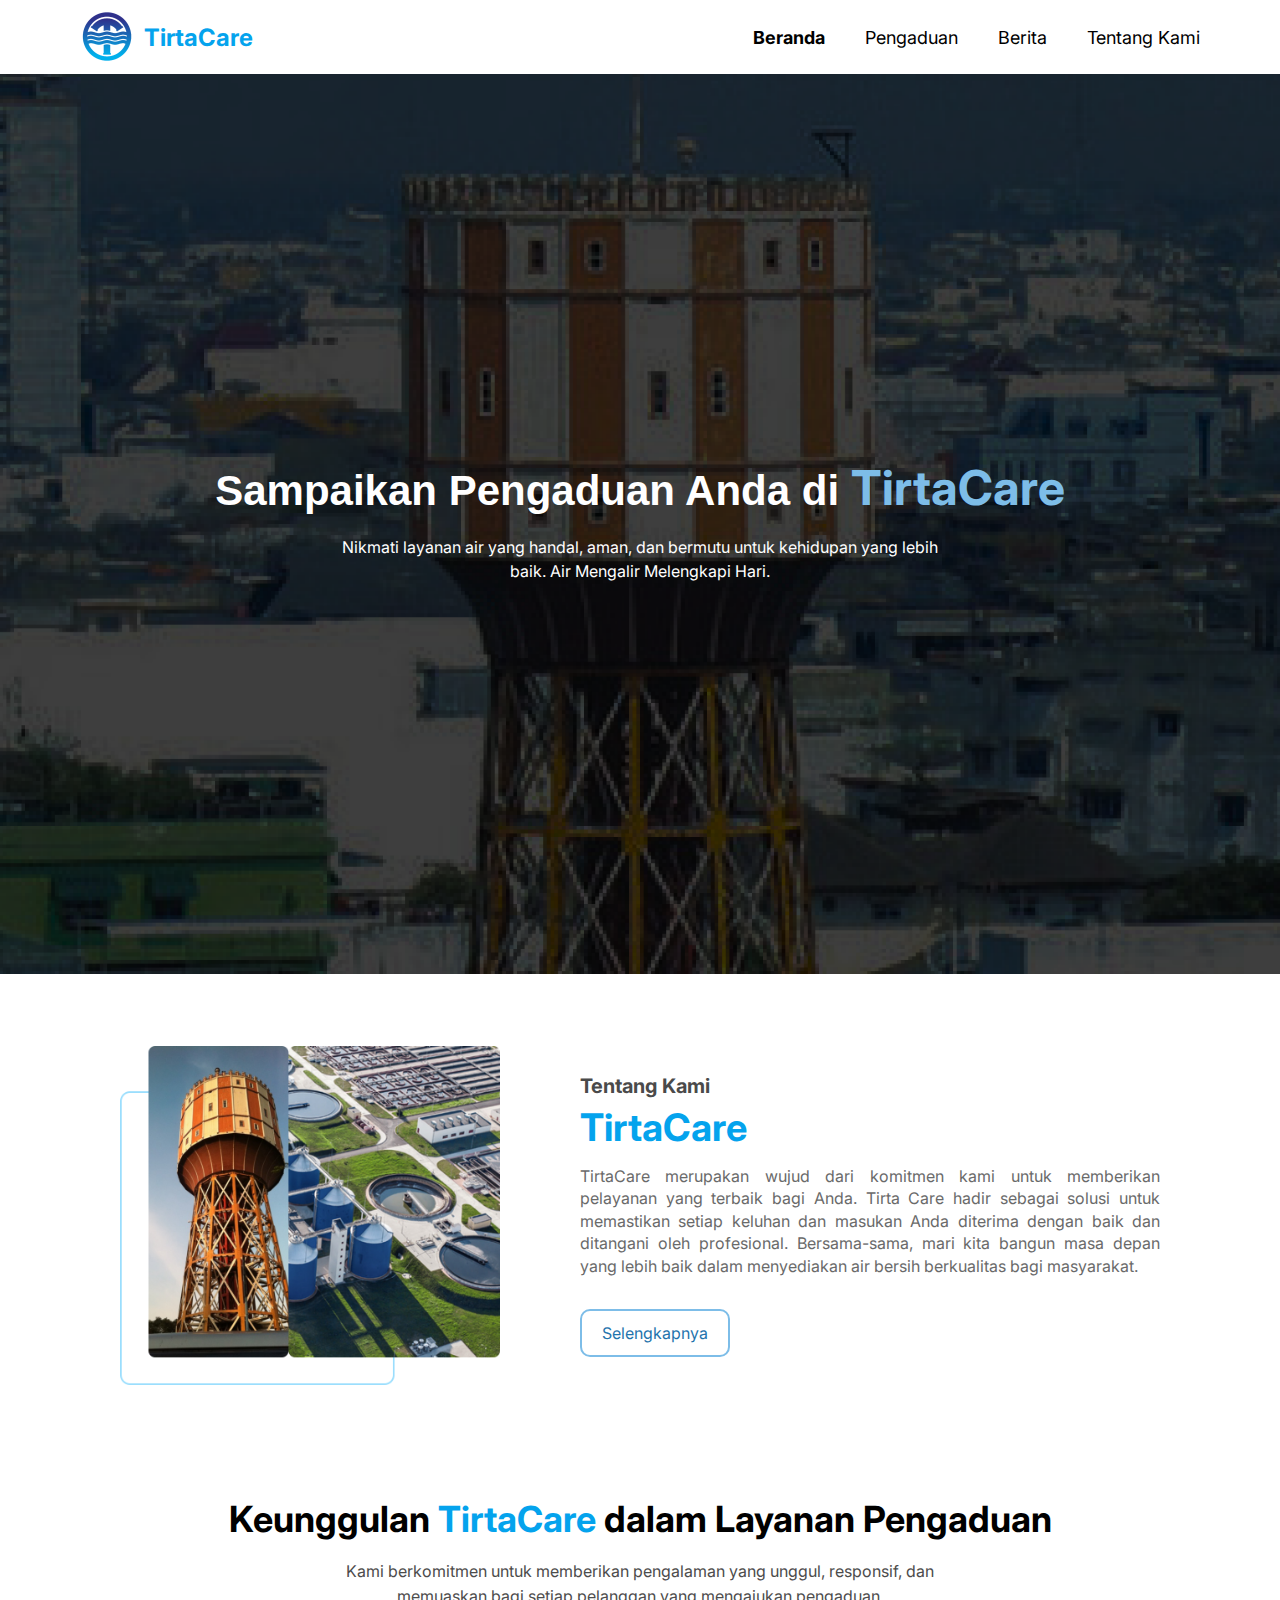
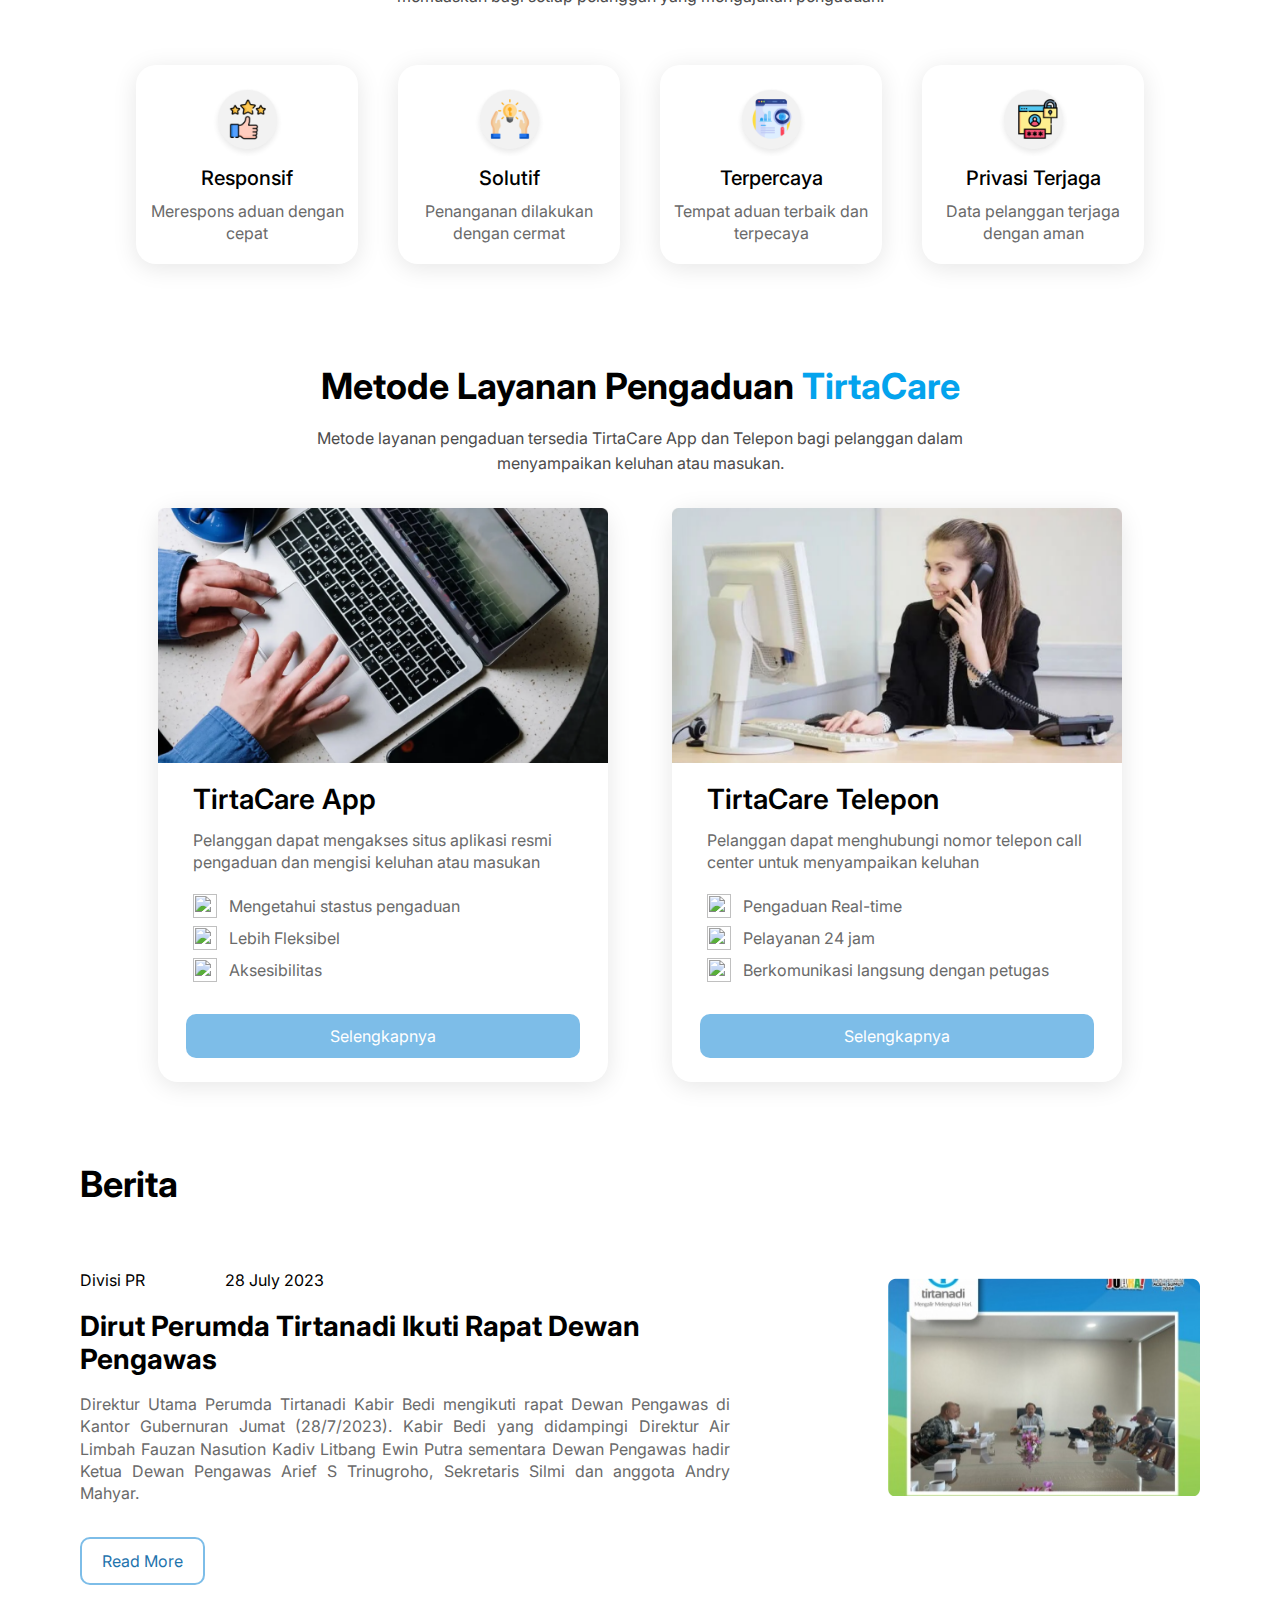
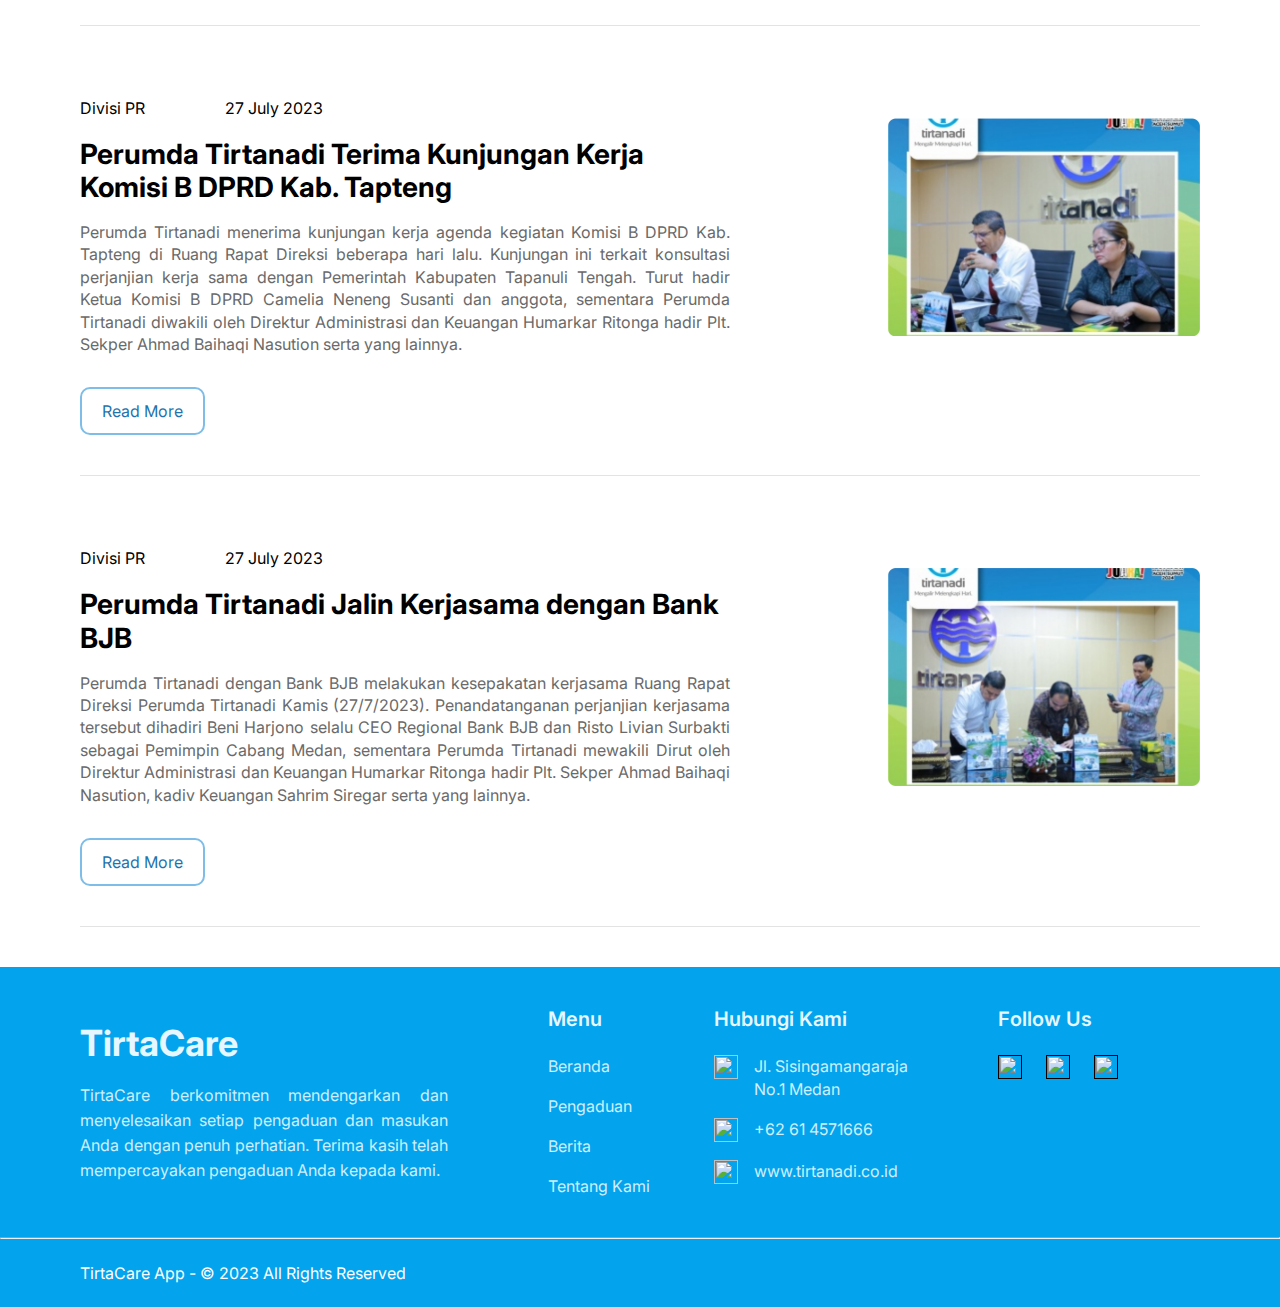
==== index.html @ 65e9d35b "first commit" ====
<!DOCTYPE html>
<html lang="en">
<head>
    <meta charset="UTF-8">
    <meta http-equiv="X-UA-Compatible" content="IE=edge">
    <meta name="viewport" content="width=device-width, initial-scale=1.0">
    <title>TirtaCare</title>
    <link rel="shortcut icon" href="./asset/image/logo.png" type="image/x-icon">

    <!-- Style CSS -->
    <link rel="stylesheet" href="./asset/styles/index.css">

    <!-- Javascript -->
    <script defer src="./asset/script/script.js"></script>

    <!-- Icons -->
    <link href='https://unpkg.com/boxicons@2.1.4/css/boxicons.min.css' rel='stylesheet'>

</head>
<body>
    <!-- Navbar -->
    <header class="container" id="container-navbar">
        <nav class="navbar">
            <div class="brand">
                <img id="logo-brand" src="./asset/image/logo.png"></img>
                <a href="index.html"><h1 id="name-brand">TirtaCare</h1></a>
            </div>
            <ul class="menu">
                <li><a href="#" id="active">Beranda</a></li>
                <li><a href="#">Pengaduan</a></li>
                <li><a href="#">Berita</a></li>
                <li><a href="#">Tentang Kami</a></li>
            </ul>
            <div class="toggle-btn">
                <i class='bx bx-menu'></i>
            </div>
        </nav>
        <div class="dropDown-menu">
            <li><a href="#">Beranda</a></li>
            <li><a href="#">Pengaduan</a></li>
            <li><a href="#">Berita</a></li>
            <li><a href="#">Tentang Kami</a></li>
        </div>
    </header>

    <!-- Hero Banner -->
    <main>
        <div class="container" id="container-hero">
            <section id="hero-content">
                <div id="headline">
                    Sampaikan Pengaduan Anda di <span>TirtaCare</span>
                </div>
                <p id="description">
                    Nikmati layanan air yang handal, aman, dan bermutu untuk kehidupan yang lebih baik. Air Mengalir Melengkapi Hari.
                </p>
            </section>
        </div>
    </main>

    <!-- About US -->
    <div class="container" id="container-aboutUs">
        <section class="aboutUs">
            <img src="./asset/image/img-aboutUs.png" alt="">
            <div class="aboutUs-content">
                <div class="aboutUs-text">
                    <div class="aboutUs-title">
                        <h6>Tentang Kami</h6>
                        <h2>TirtaCare</h2>
                    </div>
                    <p>TirtaCare merupakan wujud dari komitmen kami untuk memberikan pelayanan yang terbaik bagi Anda. Tirta Care hadir sebagai solusi untuk memastikan setiap keluhan dan masukan Anda diterima dengan baik dan ditangani oleh profesional. Bersama-sama, mari kita bangun masa depan yang lebih baik dalam menyediakan air bersih berkualitas bagi masyarakat.</p>
                </div>
                <a href="" class="btn btn-secondary">Selengkapnya</a>
            </div>
        </section>
    </div>

    <!-- Keunggulan -->
    <div class="container" id="container-keunggulan">
        <section class="keunggulan">
            <div class="content-title">
                <h2 class="title">
                    Keunggulan <span id="span-brand">TirtaCare</span> dalam Layanan Pengaduan
                </h2>
                <p>Kami berkomitmen untuk memberikan pengalaman yang unggul, responsif, dan memuaskan bagi setiap pelanggan yang mengajukan pengaduan.</p>
            </div>
            <div class="keunggulan-content">
                <div class="card">
                    <img src="./asset/image/keunggulan-1.png" alt="">
                    <div class="card-text">
                        <h4>Responsif</h4>
                        <p>Merespons aduan dengan cepat</p>
                    </div>
                </div>
                <div class="card">
                    <img src="./asset/image/keunggulan-2.png" alt="">
                    <div class="card-text">
                        <h4>Solutif</h4>
                        <p>Penanganan dilakukan dengan cermat</p>
                    </div>
                </div>
                <div class="card">
                    <img src="./asset/image/keunggulan-3.png" alt="">
                    <div class="card-text">
                        <h4>Terpercaya</h4>
                        <p>Tempat aduan terbaik dan terpecaya</p>
                    </div>
                </div>
                <div class="card">
                    <img src="./asset/image/keunggulan-4.png" alt="">
                    <div class="card-text">
                        <h4>Privasi Terjaga</h4>
                        <p>Data pelanggan terjaga dengan aman</p>
                    </div>
                </div>
            </div>
        </section>
    </div>

    <!-- Program -->
    <div class="container" id="container-program">
        <section id="program">
            <div class="content-title">
                <h2 class="title">
                    Metode Layanan Pengaduan <span id="span-brand">TirtaCare</span>
                </h2>
                <p>Metode layanan pengaduan tersedia TirtaCare App dan Telepon bagi pelanggan dalam menyampaikan keluhan atau masukan.</p>
            </div>
            <div class="program-cards">
                <div class="card-program">
                    <img src="./asset/image/program-1.png" alt="">
                    <div class="content-kelas">
                        <div class="content-kelas-text">
                            <div class="desc-top">
                                <h3>TirtaCare App</h3>
                                <p>Pelanggan dapat mengakses situs aplikasi resmi pengaduan dan mengisi keluhan atau masukan</p>
                            </div>
                            <div class="desc-benefit">
                                <div class="benefit-list">
                                    <img src="https://raw.githubusercontent.com/Salsabilabalqis14/landing-page/d3fa933d4e80a10aabec9827f6cca3c98a031429/asset/book.svg" alt="">
                                    <p>Mengetahui stastus pengaduan</p>
                                </div>
                                <div class="benefit-list">
                                    <img src="https://raw.githubusercontent.com/Salsabilabalqis14/landing-page/d3fa933d4e80a10aabec9827f6cca3c98a031429/asset/time.svg" alt="">
                                    <p>Lebih Fleksibel</p>
                                </div>
                                <div class="benefit-list">
                                    <img src="https://raw.githubusercontent.com/Salsabilabalqis14/landing-page/d3fa933d4e80a10aabec9827f6cca3c98a031429/asset/community.svg" alt="">
                                    <p>Aksesibilitas</p>
                                </div>
                            </div>
                        </div>
                        <a href="" class="btn btn-primary">Selengkapnya</a>
                    </div>
                </div>
                <div class="card-program">
                    <img src="./asset/image/program-2.png" alt="">
                    <div class="content-kelas">
                        <div class="content-kelas-text">
                            <div class="desc-top">
                                <h3>TirtaCare Telepon</h3>
                                <p>Pelanggan dapat menghubungi nomor telepon call center untuk menyampaikan keluhan</p>
                            </div>
                            <div class="desc-benefit">
                                <div class="benefit-list">
                                    <img src="https://raw.githubusercontent.com/Salsabilabalqis14/landing-page/d3fa933d4e80a10aabec9827f6cca3c98a031429/asset/book.svg" alt="">
                                    <p>Pengaduan Real-time</p>
                                </div>
                                <div class="benefit-list">
                                    <img src="https://raw.githubusercontent.com/Salsabilabalqis14/landing-page/d3fa933d4e80a10aabec9827f6cca3c98a031429/asset/location.svg" alt="">
                                    <p>Pelayanan 24 jam</p>
                                </div>
                                <div class="benefit-list">
                                    <img src="https://raw.githubusercontent.com/Salsabilabalqis14/landing-page/d3fa933d4e80a10aabec9827f6cca3c98a031429/asset/community.svg" alt="">
                                    <p>Berkomunikasi langsung dengan petugas</p>
                                </div>
                            </div>
                        </div>
                        <a href="" class="btn btn-primary">Selengkapnya</a>
                    </div>
                </div>
            </div>
        </section>
    </div>
    
    <!-- Berita -->
    <div class="container" id="container-berita">
        <section id="berita">
            <div class="content-title">
                <h2 class="title">
                    Berita
                </h2>
            </div>
            <div class="list-berita">
                <div class="card-berita">
                    <div class="section-berita">
                        <div class="content-berita">
                            <div class="info-berita">
                                <div class="berita-top">
                                    <p>Divisi PR</p>
                                    <p>28 July 2023</p>
                                </div>
                                <div class="berita-main">
                                    <h2>Dirut Perumda Tirtanadi Ikuti Rapat Dewan Pengawas</h2>
                                    <p>Direktur Utama Perumda Tirtanadi Kabir Bedi mengikuti rapat Dewan Pengawas di Kantor Gubernuran Jumat (28/7/2023). Kabir Bedi yang didampingi Direktur Air Limbah Fauzan Nasution Kadiv Litbang Ewin Putra sementara Dewan Pengawas hadir Ketua Dewan Pengawas Arief S Trinugroho, Sekretaris Silmi dan anggota Andry Mahyar.</p>
                                </div>
                            </div>
                            <img src="./asset/image/berita-1.png" alt="" id="img-berita">
                        </div>
                        <a href="" class="btn btn-secondary">Read More</a>
                    </div>
                    <div class="line"></div>
                </div>

                <div class="card-berita">
                    <div class="section-berita">
                        <div class="content-berita">
                            <div class="info-berita">
                                <div class="berita-top">
                                    <p>Divisi PR</p>
                                    <p>27 July 2023</p>
                                </div>
                                <div class="berita-main">
                                    <h2>Perumda Tirtanadi Terima Kunjungan Kerja Komisi B DPRD Kab. Tapteng</h2>
                                    <p>Perumda Tirtanadi menerima kunjungan kerja agenda kegiatan Komisi B DPRD Kab. Tapteng di Ruang Rapat Direksi beberapa hari lalu. Kunjungan ini terkait konsultasi perjanjian kerja sama dengan Pemerintah Kabupaten Tapanuli Tengah. Turut hadir Ketua Komisi B DPRD Camelia Neneng Susanti dan anggota, sementara Perumda Tirtanadi diwakili oleh Direktur Administrasi dan Keuangan Humarkar Ritonga hadir Plt. Sekper Ahmad Baihaqi Nasution serta yang lainnya.</p>
                                </div>
                            </div>
                            <img src="./asset/image/berita-2.png" alt="" id="img-berita">
                        </div>
                        <a href="" class="btn btn-secondary">Read More</a>
                    </div>
                    <div class="line"></div>
                </div>

                <div class="card-berita">
                    <div class="section-berita">
                        <div class="content-berita">
                            <div class="info-berita">
                                <div class="berita-top">
                                    <p>Divisi PR</p>
                                    <p>27 July 2023</p>
                                </div>
                                <div class="berita-main">
                                    <h2>Perumda Tirtanadi Jalin Kerjasama dengan Bank BJB</h2>
                                    <p>Perumda Tirtanadi dengan Bank BJB melakukan kesepakatan kerjasama Ruang Rapat Direksi Perumda Tirtanadi Kamis (27/7/2023). Penandatanganan perjanjian kerjasama tersebut dihadiri Beni Harjono selalu CEO Regional Bank BJB dan Risto Livian Surbakti sebagai Pemimpin Cabang Medan, sementara Perumda Tirtanadi mewakili Dirut oleh Direktur Administrasi dan Keuangan Humarkar Ritonga hadir Plt. Sekper Ahmad Baihaqi Nasution, kadiv Keuangan Sahrim Siregar serta yang lainnya.</p>
                                </div>
                            </div>
                            <img src="./asset/image/berita-3.png" alt="" id="img-berita">
                        </div>
                        <a href="" class="btn btn-secondary">Read More</a>
                    </div>
                    <div class="line"></div>
                </div>
            </div>
        </section>
    </div>

    <!-- Footer -->
    <footer class="container" id="container-footer">
        <div id="footer-content">
            <div id="footer-desc">
                <div id="footer-text">
                    <h1>TirtaCare</h1>
                    <p>TirtaCare berkomitmen mendengarkan dan menyelesaikan setiap pengaduan dan masukan Anda dengan penuh perhatian. Terima kasih telah mempercayakan pengaduan Anda kepada kami.</p>
                </div>
            </div>
            <div id="quick-link">
                <div class="quick-link-item">
                    <h3>Menu</h3>
                    <div class="link-item">
                        <ul>
                            <li><a href="">Beranda</a></li>
                            <li><a href="">Pengaduan</a></li>
                            <li><a href="">Berita</a></li>
                            <li><a href="">Tentang Kami</a></li>
                        </ul>
                    </div>
                </div>
                <div class="quick-link-item">
                    <h3>Hubungi Kami</h3>
                    <div class="link-item">
                        <div class="list-contact">
                            <img src="https://api.iconify.design/carbon/location.svg?color=white" alt="">
                            <p>Jl. Sisingamangaraja No.1 Medan</p>
                        </div>
                        <div class="list-contact">
                            <img src="https://api.iconify.design/bi/telephone.svg?color=white" alt="">
                            <p>+62 61 4571666</p>
                        </div>
                        <div class="list-contact">
                            <img src="https://api.iconify.design/mdi/web.svg?color=white" alt="">
                            <p>www.tirtanadi.co.id</p>
                        </div>
                    </div>
                </div>
                <div class="quick-link-item">
                    <h3>Follow Us</h3>
                    <div class="link-item-sosmed">
                        <ul>
                            <li><a href=""><img src="https://api.iconify.design/ri/facebook-fill.svg?color=white" alt=""></a></li>
                            <li><a href=""><img src="https://api.iconify.design/mdi/instagram.svg?color=white" alt=""></a></li>
                            <li><a href=""><img src="https://api.iconify.design/ri/youtube-line.svg?color=white" alt=""></a></li>
                        </ul>
                    </div>
                </div>
            </div>
        </div>
    </footer>

    <!-- Copy Right -->
    <div id="container-copy-right">
        <hr>
        <div id="copy-right-text">
            <p>TirtaCare App  -   © 2023 All Rights Reserved</p>
        </div>
    </div>
</body>
</html>
---- asset/styles/index.css ----
@import url('https://fonts.googleapis.com/css2??family=Lato:wght@400;700&family=Inter:wght@400;500;600;700&display=swap');

*{
    margin: 0;
    padding: 0;
    font-family: 'Inter', sans-serif;
    box-sizing: border-box;
}

a{
    text-decoration: none;
    color: black;
}

li{
    list-style: none;
}

.container{
    margin: 0 auto;
    padding: 0 80px;
}

.btn{
    border-radius: 10px;
    padding: 12px 20px;
    text-align: center;
    font-size: 16px;
}

.btn-primary{
    border: none;
    background-color: #7DBDE8;
    color: #fff;
}

.btn-primary:hover{
    background-color: #1F74AD;
}

.btn-secondary{
    border: 2px solid #7DBDE8;
    background: #FFF;
    color:  #1F74AD;
}

.btn-secondary:hover{
    background: #7DBDE8;
    color: #FFF;
}

/* Navbar */

#container-navbar{
    position: sticky;
	top: 0;
    background-color: #FFFFFF;
}

#container-navbar.scrolled-down{
    box-shadow: 0px 4px 15px rgba(67, 123, 213, 0.1);
}

.navbar{
    display: flex;
    justify-content: space-between;
    align-items: center;
    padding: 12px 0;
    font-size: 16px;
}

.brand{
    display: flex;
    flex-direction: row;
    align-items: center;
    gap: 8px;
}

#logo-brand{
    width: 56px;
}

#name-brand{
    color: #04A3ED;
    font-family: Inter;
    font-size: 24px;
    font-style: normal;
    font-weight: 700;
}

.menu{
    display: inline-flex;
    align-items: flex-start;
    gap: 40px;
    font-size: 18px;
}

.menu #active{
    font-weight: 700;
}

.toggle-btn{
    font-size: 30px;
    display: none;
}

.dropDown-menu{
    display: none;
    position: absolute;
    right: 80px;
    top: 70px;
    width: 300px;
    height: 0;
    background: rgba(255, 255, 255, 0.1);
    backdrop-filter: blur(15px);
    border-radius: 10px;
    overflow: hidden;
    transition: height 0.2s cubic-bezier(0.175, 0.885, 0.32, 1.275);
}

.dropDown-menu.open{
    height: fit-content;
}

.dropDown-menu li{
    padding: 16px;
    display: flex;
    align-items: center;
    justify-content: center;
}

.dropDown-menu li a{
    color: #04A3ED;
    font-size: 20px;
}

.dropDown-menu .btn{
    width: 100%;
}

.menu a:hover, .dropDown-menu li a:hover{
    color: #04A3ED;
    transition: all 0.3s;
}


/* Hero Banner */
#container-hero{
    color: #fff;
    background-image: url(../image/hero-beranda.png);
    background-repeat: no-repeat;
    background-size: cover;
    background-position: center;
    width: 100%;
    height: 100vh;
    display: flex;
    align-items: center;
    justify-content: center;
}

#hero-content{
    display: flex;
    flex-direction: column;
    text-align: center;
    align-items: center;
    gap: 20px;
}

#headline{
    font-size: 42px;
    font-style: normal;
    font-weight: 700;
    line-height: 110%;
    font-family: 'Lato', sans-serif;
}

#headline span{
    color: var(--csk-3498-db-300, #7DBDE8);
    font-size: 48px;
}

#description{
    max-width: 600px;
    font-size: 16px;
    line-height: 150%;
}

/* About Us */
#container-aboutUs{
    padding-top: 72px;
    padding-bottom: 72px;
}

.aboutUs{
    display: flex;
    flex-wrap: wrap;
    gap: 80px;
    align-items: center;
    justify-content: center;
}

.aboutUs img{
    width: 380px;
}

.aboutUs-content{
    display: flex;
    flex-direction: column;
    align-items: flex-start;
    gap: 32px;
}

.aboutUs-text{
    display: flex;
    flex-direction: column;
    align-items: flex-start;
    gap: 16px;
    color: #4A4A4A;
    text-align: justify;
    font-size: 18px;
    font-weight: 400;
    line-height: 140%;
}

.aboutUs-title{
    display: flex;
    flex-direction: column;
    align-items: flex-start;
    gap: 8px;
}

.aboutUs-title h6{
    font-size: 20px;
}

.aboutUs-title h2{
    color: #04A3ED;
    font-size: 38px;
    font-weight: 700;
    line-height: 110%;
}

.aboutUs-text p{
    text-align: justify;
    font-size: 16px;
    line-height: 140%;
    max-width: 580px;
    color: #6A6A6A;
}

/* Keunggulan */
#container-keunggulan{
    padding-top: 40px;
    padding-bottom: 40px;
}

.keunggulan{
    display: flex;
    flex-direction: column;
    gap: 56px;
    align-items: center;
}

.content-title{
    display: flex;
    flex-direction: column;
    gap: 18px;
    align-items: center;
    text-align: center;
}

.content-title h2{
    font-size: 36px;
    font-weight: 700;
}

#span-brand{
    color: #04A3ED;
}

.content-title p{
    font-size: 16px;
    font-weight: 400;
    color: #4D4C4C;
    max-width: 668px;
    text-align: center;
    line-height: 25px;
}

.keunggulan-content{
    display: flex;
    flex-wrap: wrap;
    gap: 40px;
    align-items: center;
    justify-content: center;
}

.card{
    text-align: center;
    padding: 20px 12px;
    background: #FFFFFF;
    box-shadow: 0px 4px 25px rgba(0, 0, 0, 0.1);
    border-radius: 20px;
}

.card img{
    width: 75px;
    height: 75px;
}

.card-text{
    display: flex;
    flex-direction: column;
    gap: 8px;
}

.card-text h4{
    font-size: 20px;
    font-weight: 500;
    line-height: 28px;
}

.card-text p{
    font-size: 16px;
    font-weight: 400;
    line-height: 22px;
    width: 198px;
    color: #6A6A6A;
}

/* Program */
#container-program{
    padding-top: 60px;
    padding-bottom: 80px;
}

#program{
    display: flex;
    flex-direction: column;
    gap: 32px;
    align-items: center;
}

.program-cards{
    display: flex;
    flex-wrap: wrap;
    align-items: center;
    justify-content: center;
    gap: 64px;
}

.card-program{
    display: flex;
    flex-direction: column;
    gap: 20px;
    padding-bottom: 24px;
    background: #FFFFFF;
    box-shadow: 0px 4px 25px rgba(0, 0, 0, 0.1);
    border-radius: 20px;
}

.card-program img{
    width: 450px;
}

.content-kelas{
    display: flex;
    flex-direction: column;
    gap: 32px;
    align-items: center;
    padding: 0 28px;
}

.content-kelas-text{
    display: flex;
    flex-direction: column;
    gap: 20px;
}

.desc-top{
    display: flex;
    flex-direction: column;
    gap: 12px;
}

.desc-top h3{
    font-weight: 600;
    font-size: 28px;
    line-height: 120%;
}

.desc-top p{
    width: 380px;
    font-weight: 400;
    font-size: 16px;
    line-height: 140%;
    color: #6A6A6A
}

.desc-benefit{
    display: flex;
    flex-direction: column;
    gap: 8px;
    color: #6A6A6A;
}

.benefit-list{
    display: flex;
    flex-direction: row;
    gap: 12px;
    align-items: center;
}

.benefit-list img{
    width: 24px;
    height: 24px;
}

.content-kelas-text h4{
    font-weight: 600;
    font-size: 20px;
    line-height: 120%;
    color: #FF4D4F;
}

.content-kelas a{
    width: 100%;
}

/* Berita */
#berita{
    display: flex;
    flex-direction: column;
    gap: 64px;
}

#berita .content-title{
    align-items: flex-start;
}

#berita .content-title p{
    text-align: start;
}

.list-berita{
    display: flex;
    flex-direction: column;
    gap: 32px;
}

.card-berita{
    display: flex;
    flex-direction: column;
    gap: 40px;
}

.line{
    margin-bottom: 40px;
    width: 100%;
    height: 1px;
    background: #E3E3E3;
}

.section-berita{
    display: flex;
    flex-direction: column;
    gap: 32px;
}

.section-berita a{
    width: fit-content;
}

.content-berita{
    display: flex;
    flex-wrap: wrap;
    justify-content: space-between;
    align-items: center;
}

.content-berita img{
    width: 312px;
    height: fit-content;
}

.info-berita{
    display: flex;
    flex-direction: column;
    gap: 20px;
}

.berita-top{
    display: flex;
    gap: 80px;
    font-size: 16px;
}

.berita-main{
    display: flex;
    flex-direction: column;
    gap: 16px;
    max-width: 650px;
}

.berita-main h2{
    font-size: 28px;
    font-weight: 700;
    line-height: 120%;
}

.berita-main p{
    color: #6A6A6A;
    text-align: justify;
    font-size: 16px;
    font-weight: 400;
    line-height: 140%;
}



/* Footer */
#container-footer{
    background-color: #04A3ED;
    padding-top: 40px;
    padding-bottom: 40px;
}

#footer-content{
    display: flex;
    flex-wrap: wrap;
    gap: 100px;
    align-items: center;
}

#footer-desc{
    display: flex;
    flex-direction: column;
    gap: 24px;
}

#footer-text{
    display: flex;
    flex-direction: column;
    gap: 18px;
}

#footer-text h1{
    font-size: 36px;
    font-weight: 700;
    line-height: 44px;
    color: #E6F7FF;
}

#footer-text p{
    width: 368px;
    font-weight: 400;
    font-size: 16px;
    line-height: 25px;
    text-align: justify;
    color: #CDEFFE;
}

#quick-link{
    display: flex;
    flex-wrap: wrap;
    gap: 64px;
}

.quick-link-item{
    display: flex;
    flex-direction: column;
    gap: 24px;
}

.quick-link-item h3{
    color: #E6F7FF;
    font-weight: 600;
    font-size: 20px;
    line-height: 120%;
}

.link-item ul{
    display: flex;
    flex-direction: column;
    gap: 18px;
}

.link-item a{
    font-weight: 400;
    font-size: 16px;
    line-height: 22px;
    color: #CDEFFE;
}

.link-item a:hover{
    color: #FFFFFF;
}

.link-item {
    display: flex;
    flex-direction: column;
    gap: 18px;
    color: #CDEFFE;
}

.list-contact{
    display: flex;
    gap: 16px;
    width: 220px;
    line-height: 140%;
}

.list-contact img{
    width: 24px;
    height: 24px;
}

.link-item-sosmed ul{
    display: flex;
    gap: 24px;
}

.link-item-sosmed ul img{
    width: 24px;
    height: 24px;
}

/* Copy Right */
#container-copy-right{
    background-color: #04A3ED;
}

hr{
    background-color: #E2E9E9;
    height: 2px;
}

#copy-right-text{
    color: #FFFFFF;
    padding: 24px 80px;
}


@media (max-width: 992px) {
    #hero{
        gap: 40px;
        align-items: center;
        justify-content: center;
    }

    .navbar .menu, .navbar .button-nav{
        display: none;
    }

    .navbar .toggle-btn{
        display: block;
    }

    .dropDown-menu{
        display: block;
    }

    .content-berita{
        display: flex;
        flex-direction: column;
        gap: 32px;
        align-items: flex-start;
    }
}
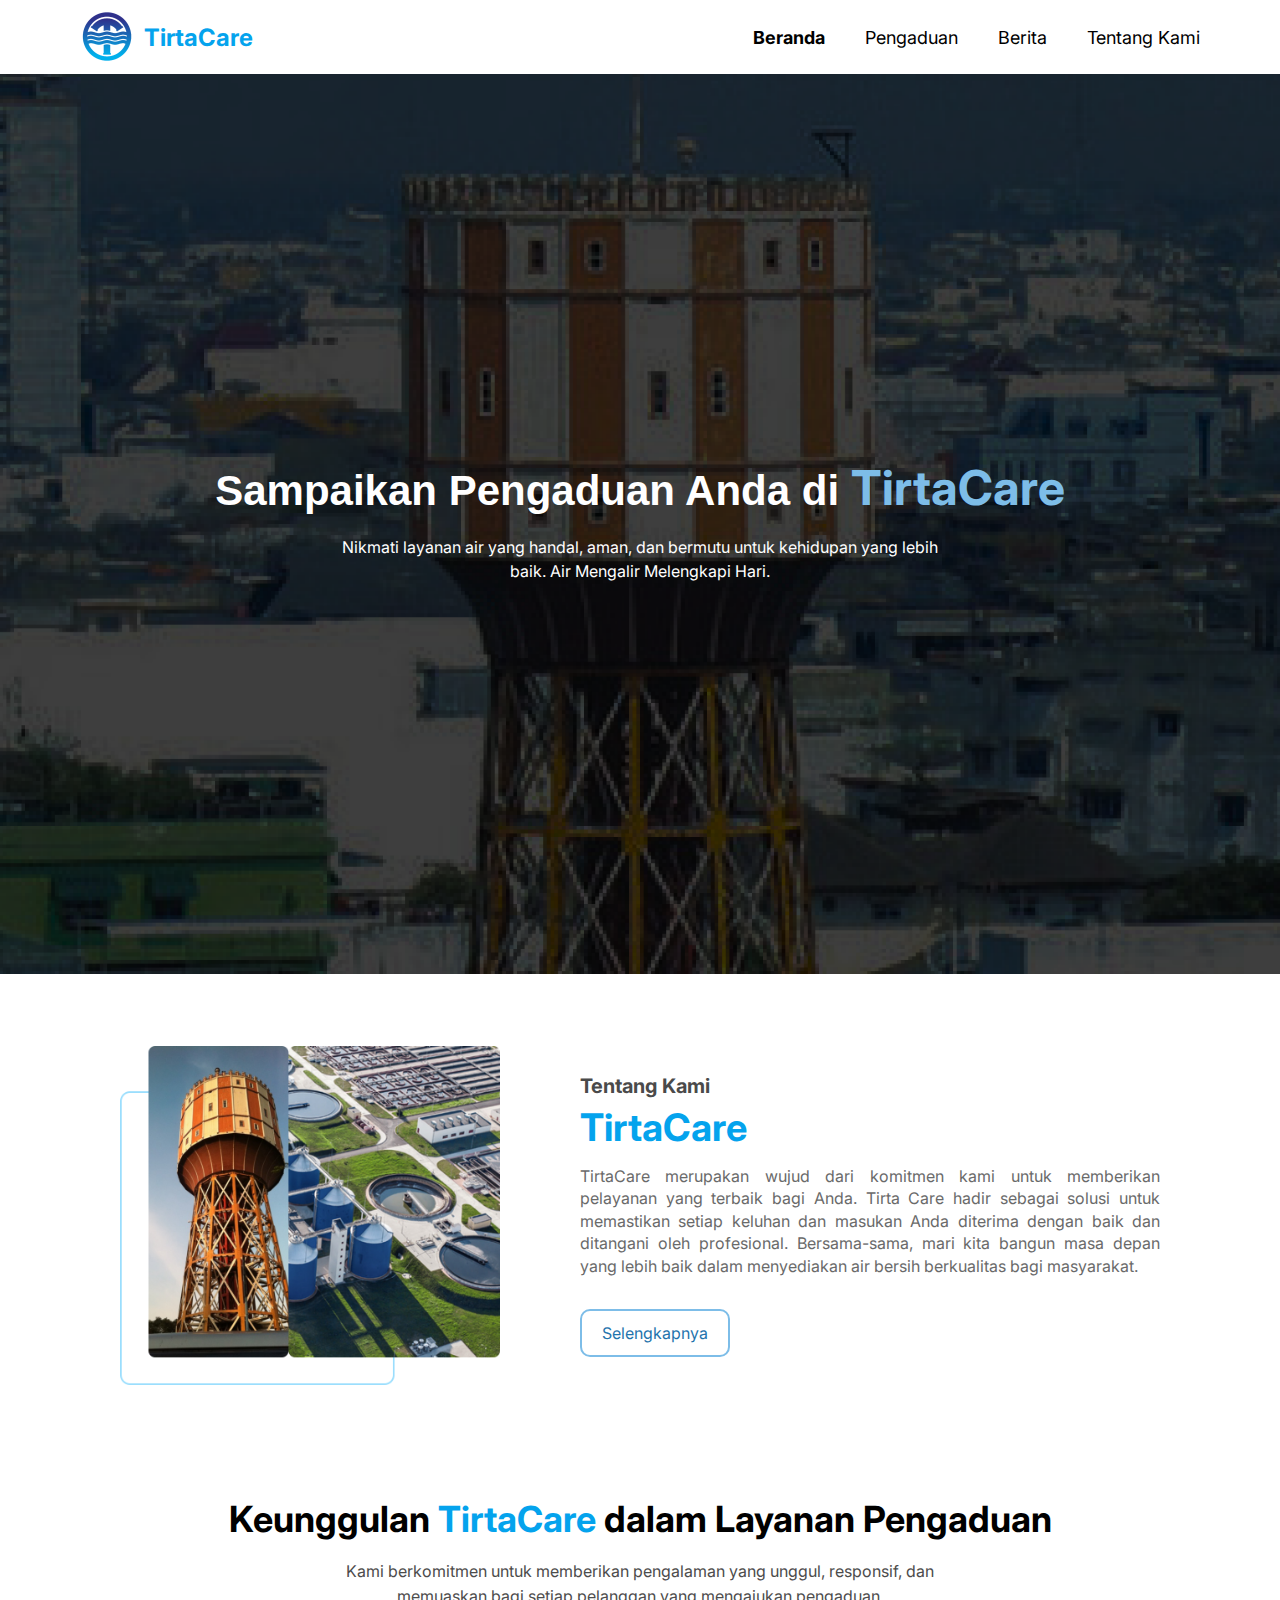
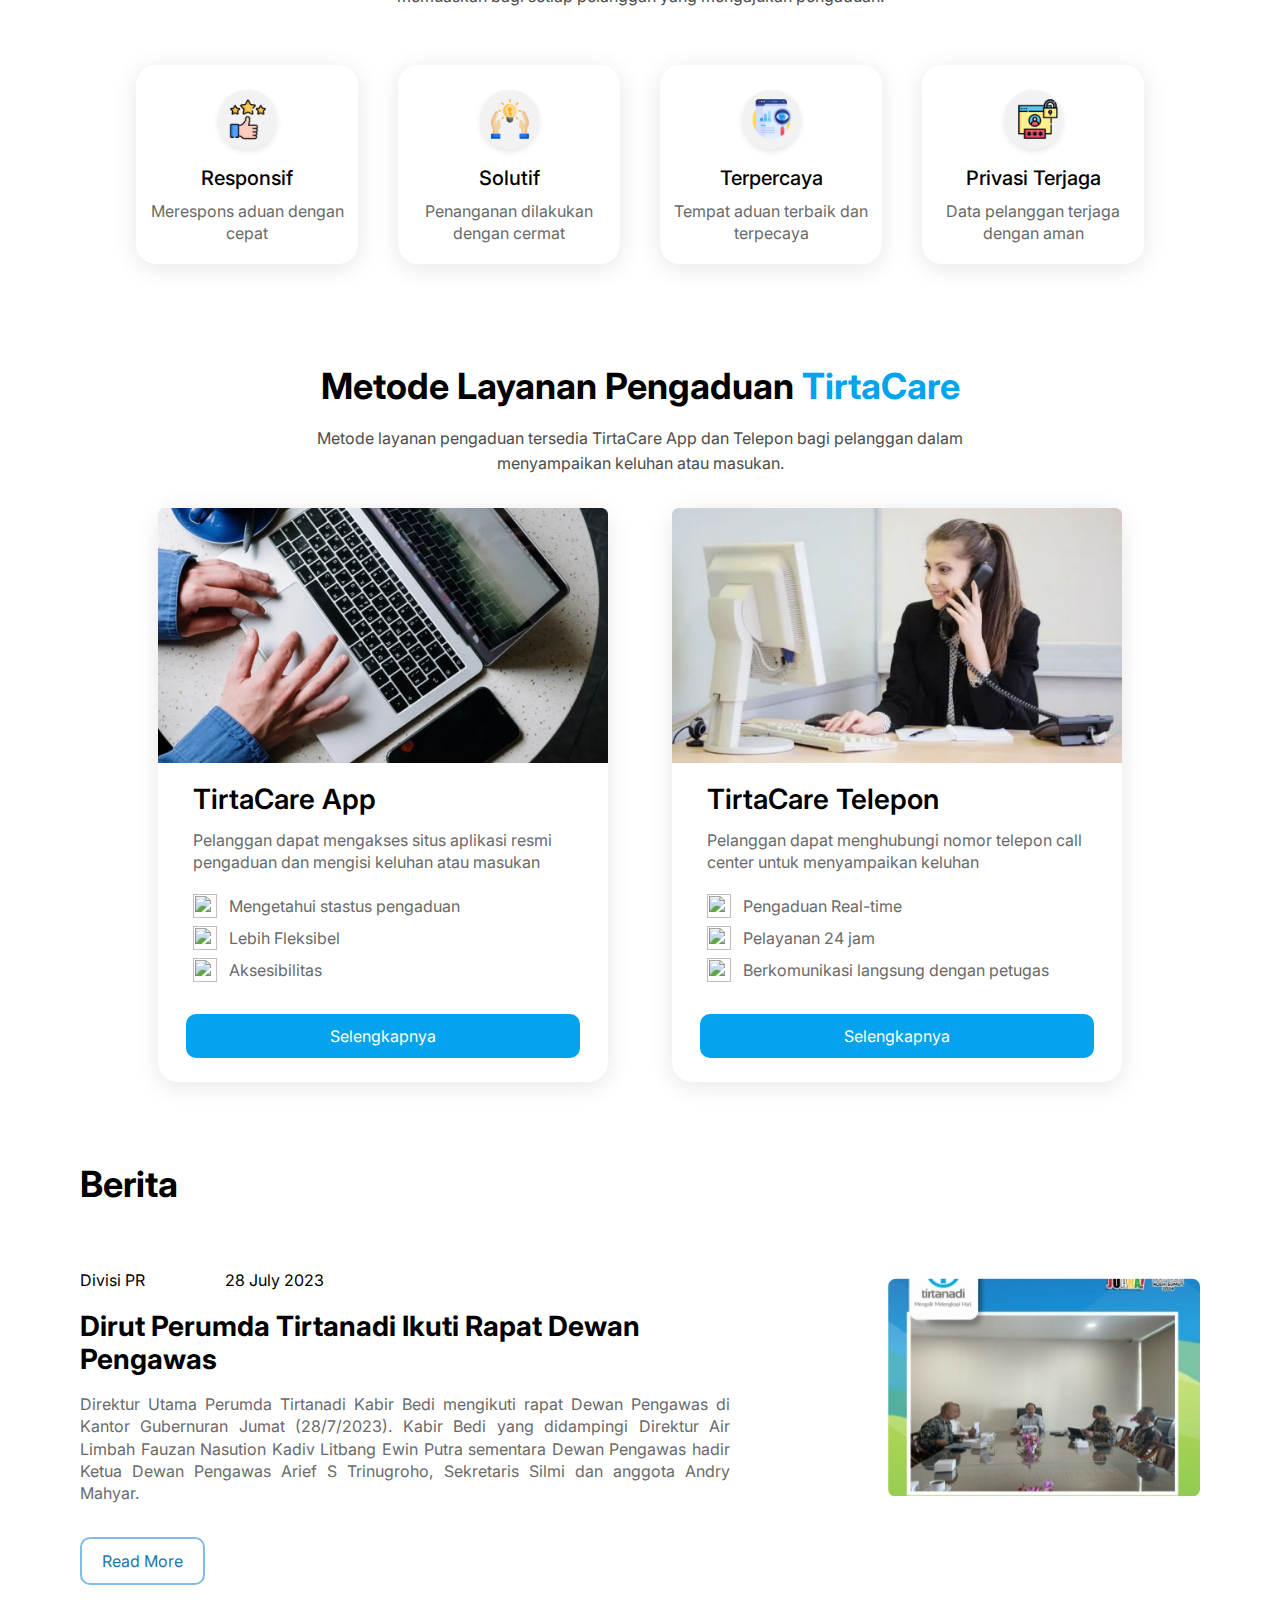
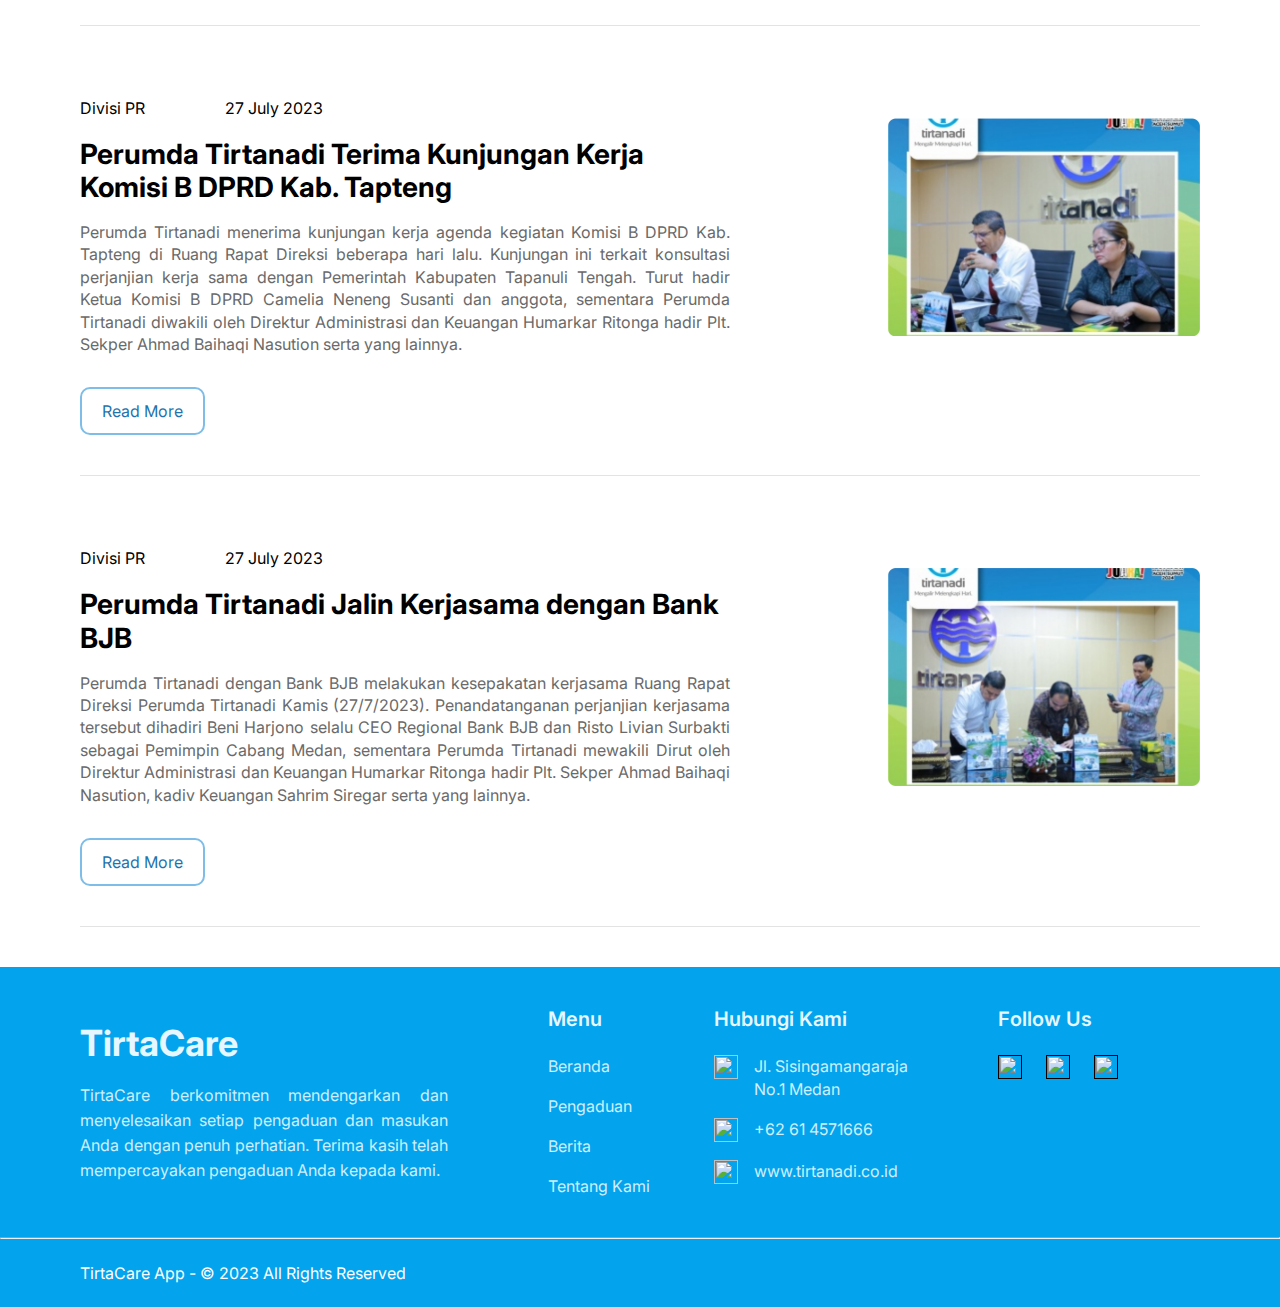
==== commit 3a889ff5: "update" ====
--- a/index.html
+++ b/index.html
@@ -23,13 +23,13 @@
         <nav class="navbar">
             <div class="brand">
                 <img id="logo-brand" src="./asset/image/logo.png"></img>
-                <a href="index.html"><h1 id="name-brand">TirtaCare</h1></a>
+                <a href="./index.html"><h1 id="name-brand">TirtaCare</h1></a>
             </div>
             <ul class="menu">
                 <li><a href="#" id="active">Beranda</a></li>
-                <li><a href="#">Pengaduan</a></li>
-                <li><a href="#">Berita</a></li>
-                <li><a href="#">Tentang Kami</a></li>
+                <li><a href="./form-pengaduan.html">Pengaduan</a></li>
+                <li><a href="./berita.html">Berita</a></li>
+                <li><a href="./tentang-kami.html">Tentang Kami</a></li>
             </ul>
             <div class="toggle-btn">
                 <i class='bx bx-menu'></i>
@@ -37,9 +37,9 @@
         </nav>
         <div class="dropDown-menu">
             <li><a href="#">Beranda</a></li>
-            <li><a href="#">Pengaduan</a></li>
-            <li><a href="#">Berita</a></li>
-            <li><a href="#">Tentang Kami</a></li>
+            <li><a href="./form-pengaduan.html">Pengaduan</a></li>
+            <li><a href="./berita.html">Berita</a></li>
+            <li><a href="./tentang-kami.html">Tentang Kami</a></li>
         </div>
     </header>
 
@@ -69,7 +69,7 @@
                     </div>
                     <p>TirtaCare merupakan wujud dari komitmen kami untuk memberikan pelayanan yang terbaik bagi Anda. Tirta Care hadir sebagai solusi untuk memastikan setiap keluhan dan masukan Anda diterima dengan baik dan ditangani oleh profesional. Bersama-sama, mari kita bangun masa depan yang lebih baik dalam menyediakan air bersih berkualitas bagi masyarakat.</p>
                 </div>
-                <a href="" class="btn btn-secondary">Selengkapnya</a>
+                <a href="./tentang-kami.html" class="btn btn-secondary">Selengkapnya</a>
             </div>
         </section>
     </div>
@@ -149,7 +149,7 @@
                                 </div>
                             </div>
                         </div>
-                        <a href="" class="btn btn-primary">Selengkapnya</a>
+                        <a href="./form-pengaduan.html" class="btn btn-primary">Selengkapnya</a>
                     </div>
                 </div>
                 <div class="card-program">
@@ -175,7 +175,7 @@
                                 </div>
                             </div>
                         </div>
-                        <a href="" class="btn btn-primary">Selengkapnya</a>
+                        <a href="#footer" class="btn btn-primary">Selengkapnya</a>
                     </div>
                 </div>
             </div>
@@ -268,10 +268,10 @@
                     <h3>Menu</h3>
                     <div class="link-item">
                         <ul>
-                            <li><a href="">Beranda</a></li>
-                            <li><a href="">Pengaduan</a></li>
-                            <li><a href="">Berita</a></li>
-                            <li><a href="">Tentang Kami</a></li>
+                            <li><a href="#">Beranda</a></li>
+                            <li><a href="./form-pengaduan.html">Pengaduan</a></li>
+                            <li><a href="./berita.html">Berita</a></li>
+                            <li><a href="./tentang-kami.html">Tentang Kami</a></li>
                         </ul>
                     </div>
                 </div>
--- a/asset/styles/index.css
+++ b/asset/styles/index.css
@@ -30,7 +30,7 @@
 
 .btn-primary{
     border: none;
-    background-color: #7DBDE8;
+    background-color: #04A3ED;
     color: #fff;
 }
 
